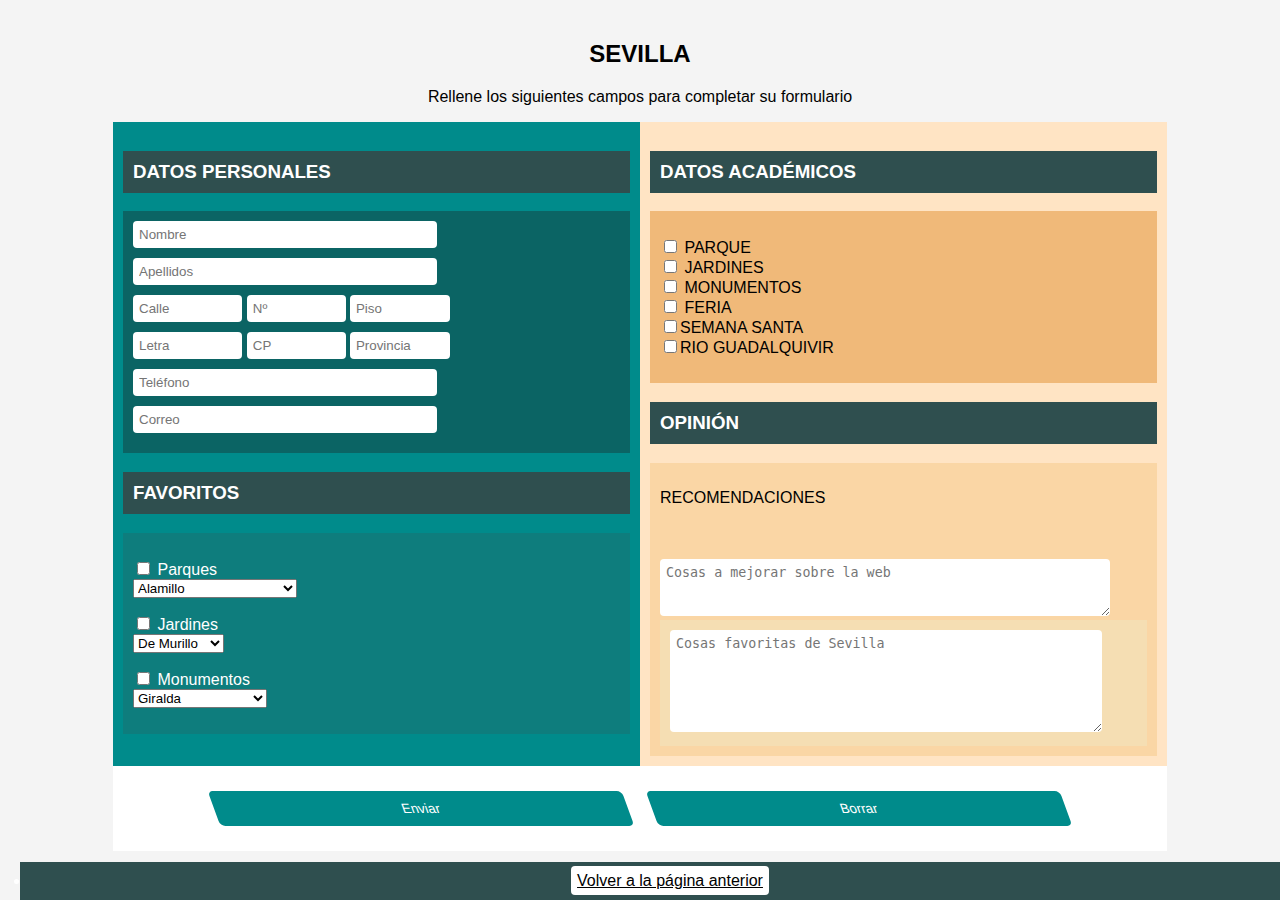
==== formulario.html @ 52a5b9dd "entrega" ====
<!DOCTYPE html>
<html lang="es">
<head>
    <meta charset="UTF-8">
    <title>Formulario Sevilla</title>

    <style>
        a{
            background-color: white;
           color: black;
            width: 60%; padding: 6px; margin-bottom: 10px; border-radius: 4px; border: 1px;
        }
        .enfoca:visited  {color:darkgoldenrod; font-weight:normal; font-size:18px; text-decoration:none;
            font-family:verdana,arial,helvetica,sans-serif;}
            .transic:hover{
                background-color:burlywood;
                transition: 2s;

            }
            .tranf{
                transform: skew(20deg);
            }
            footer {
            background-color: Darkslategray;
            color: white;
            text-align: center;
            padding: 10px;
            position: fixed;
            width: 100%;
            bottom: 0;
        }
           
    </style>
</head>
<body style="font-family: Arial, sans-serif; background-color: #f4f4f4; margin: 0; padding: 20px;">
    <h2 style="text-align: center;">SEVILLA</h2>
    <p align="center">Rellene los siguientes campos para completar su formulario</p>
 
    <form action="mailto:pmartol1201@g.educaand.es" method="post" enctype="text/plain">
        <table border="0" cellpadding="10" cellspacing="5" style="width: 85%; margin: auto; border-collapse: collapse; background-color: white;">
            <tr> 
                <td style="background-color: DarkCyan; color: white; width: 50%; vertical-align: top;">




               
   <h3 style="background-color: Darkslategray; color: white; padding: 10px; text-align: left;">DATOS PERSONALES</h3>
   <div style="background-color:#0b6464; padding: 10px;">                   

<input type="text" name="nombre" maxlength="30" required style="width: 60%; padding: 6px; margin-bottom: 10px; border-radius: 4px; border: 1px ;" placeholder="Nombre"><br>
                    <input type="text" name="apellidos" maxlength="30" required style="width: 60%; padding: 6px; margin-bottom: 10px; border-radius: 4px; border: 1px ;" placeholder="Apellidos"><br>
                    <input type="text" name="direccion" maxlength="50" required style="width: 20%; padding: 6px; margin-bottom: 10px; border-radius: 4px; border: 1px ;" placeholder="Calle">
                    <input type="text" name="direccion" maxlength="50" required style="width: 17.8%; padding: 6px; margin-bottom: 10px; border-radius: 4px; border: 1px ;" placeholder="Nº">
                    <input type="text" name="direccion" maxlength="50" required style="width: 18%; padding: 6px; margin-bottom: 10px; border-radius: 4px; border: 1px ;" placeholder="Piso">
                    <br>
                    <input type="text" name="direccion" maxlength="50" required style="width: 20%; padding: 6px; margin-bottom: 10px; border-radius: 4px; border: 1px ;" placeholder="Letra">
                    <input type="text" name="direccion" maxlength="50" required style="width: 17.8%; padding: 6px; margin-bottom: 10px; border-radius: 4px; border: 1px ;" placeholder="CP">
                    <input type="text" name="direccion" maxlength="50" required style="width: 18%; padding: 6px; margin-bottom: 10px; border-radius: 4px; border: 1px ;" placeholder="Provincia">
                    <br>
                    <input type="tel" name="telefono" maxlength="15" required style="width: 60%; padding: 6px; margin-bottom: 10px; border-radius: 4px; border: 1px ;" placeholder="Teléfono"><br>
<input type="email" name="correo" required style="width: 60%; padding: 6px; margin-bottom: 10px; border-radius: 4px; border: 1px ;" placeholder="Correo"><br>

</div>   




<h3 style="background-color: Darkslategray; color: white; padding: 10px; text-align: left;">FAVORITOS</h3>
<div style="background-color:#0e7d7d; padding: 10px;"> 
    
    


                    
<p>
<input type="checkbox" id="Parques" name="Parques">
<label for="Parques">Parques</label><br/>
<select name="parques">
                            <option>Alamillo</option>
                            <option>Maria Luisa</option>
                            <option>Parque de los Príncipes</option>
                        </select>
                        
                    </p>




                    <p>
                        <input type="checkbox" id="Jardines" name="Jardines">
<label for="jardines">Jardines</label><br/>
<select name="Jardines">
                            <option>De Murillo</option>
                            <option>Del Alcázar</option>
                            
                        </select>
                        
                    </p>





                    <p>
                        <input type="checkbox" id="monumentos" name="monumentos">
<label for="monumentos">Monumentos</label><br/>
<select name="monumentos">
                            <option>Giralda</option>
                            <option>Torre del Oro</option>
                            <option>Catedral de Sevilla</option>
                        </select>
                      
                    </p>





 
    
                <td style="background-color: Bisque; width: 50%; vertical-align: top;">
                    <h3 style="background-color: Darkslategray; color: white; padding: 10px; text-align: left;">DATOS ACADÉMICOS</h3>
                    <div style="background-color:#f0b979; padding: 10px;">  
                    <p>
                        <input type="checkbox" name="ESO"> PARQUE<br/>
                        <input type="checkbox" name="BACHILLERATO"> JARDINES<br/>
                        <input type="checkbox" name="CFGM"> MONUMENTOS<br/>
                        <input type="checkbox" name="CFGS"> FERIA<br/>
                        <input type="checkbox" name="universidad">SEMANA SANTA<br/>
                        <input type="checkbox" name="master">RIO GUADALQUIVIR<br/>
                    </p>
                    </div>
 
                    <h3 style="background-color: Darkslategray; color: white; padding: 10px; text-align: left;">OPINIÓN</h3>



                 
                    <div style="background-color:#fad6a5; padding: 10px;">
<p> RECOMENDACIONES </p>
     
<br></br>
                    <textarea name="RECOMENDACIÓN" rows="3" required style="width: 90%; padding: 6px; border-radius: 4px; border: 1px ;" placeholder="Cosas a mejorar sobre la web"></textarea><br>
 
                 
                    <div style="background-color:#f5deb3; padding: 10px;">
                    <textarea name="aptitudes" rows="6" required style="width: 90%; padding: 6px; border-radius: 4px; border: 1px ;" placeholder="Cosas favoritas de Sevilla"></textarea><br>
                </td>
            </tr>
        </div>
 
            
            <tr>
                <td colspan="2" align="center">
                    <input class="tranf" type="submit" value="Enviar" style="width: 40%; padding: 10px; margin: 15px 10px; background-color: DarkCyan; color: white; border: 0px; border-radius: 5px; cursor: pointer;">
                    <input class="tranf" type="reset" value="Borrar" style="width: 40%; padding: 10px; margin: 15px 10px; background-color: DarkCyan; color: white; border: 0px; border-radius: 5px; cursor: pointer;">
                </td>
            </tr>
        </table>
    </form>

    <footer>
        <li><a href="index.html">Volver a la página anterior</a></li>
    </footer>

</body>
</html>
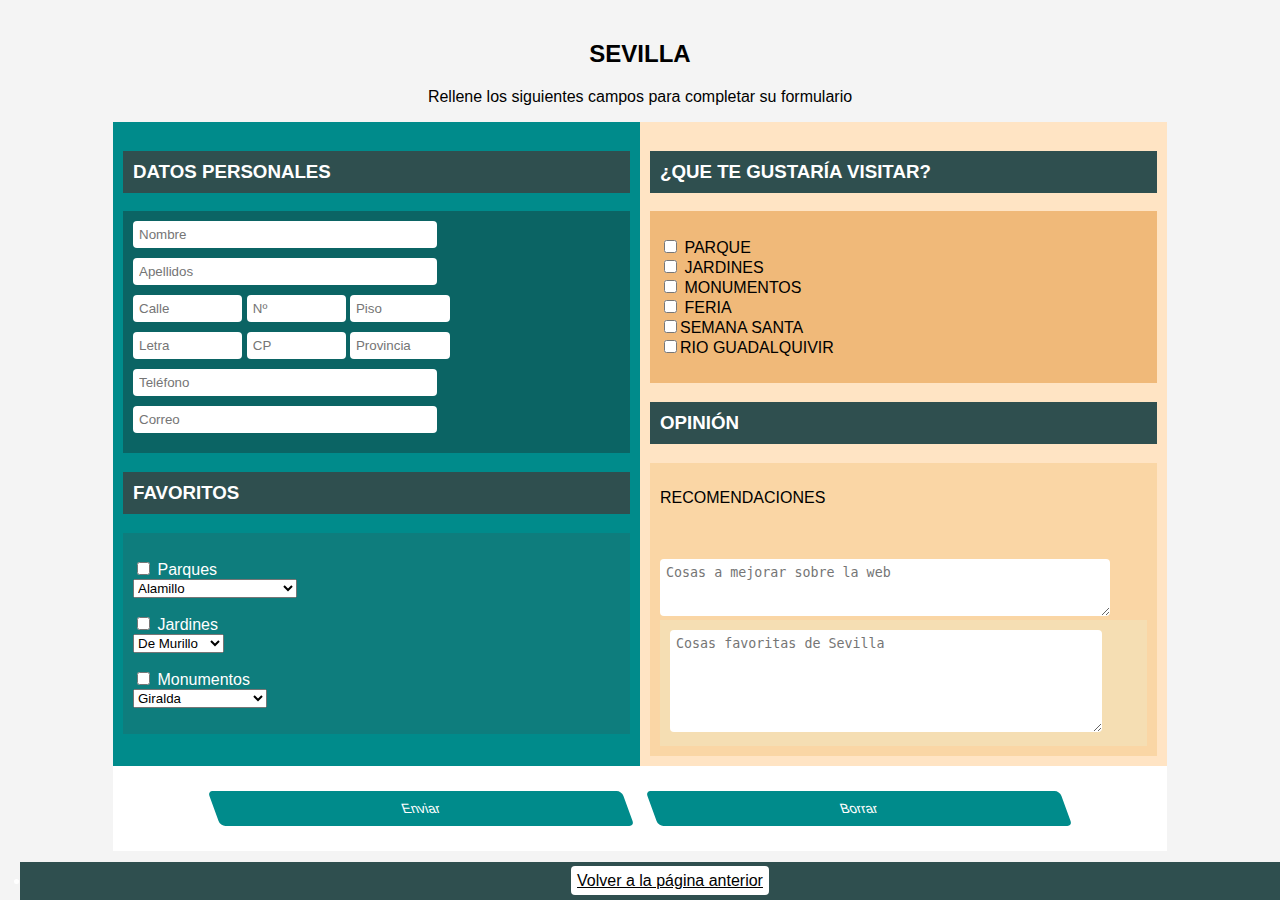
==== commit 313e6ff1: "Update formulario.html" ====
--- a/formulario.html
+++ b/formulario.html
@@ -120,7 +120,7 @@
  
     
                 <td style="background-color: Bisque; width: 50%; vertical-align: top;">
-                    <h3 style="background-color: Darkslategray; color: white; padding: 10px; text-align: left;">DATOS ACADÉMICOS</h3>
+                    <h3 style="background-color: Darkslategray; color: white; padding: 10px; text-align: left;">¿QUE TE GUSTARÍA VISITAR?</h3>
                     <div style="background-color:#f0b979; padding: 10px;">  
                     <p>
                         <input type="checkbox" name="ESO"> PARQUE<br/>
@@ -165,4 +165,4 @@
     </footer>
 
 </body>
-</html>+</html>
